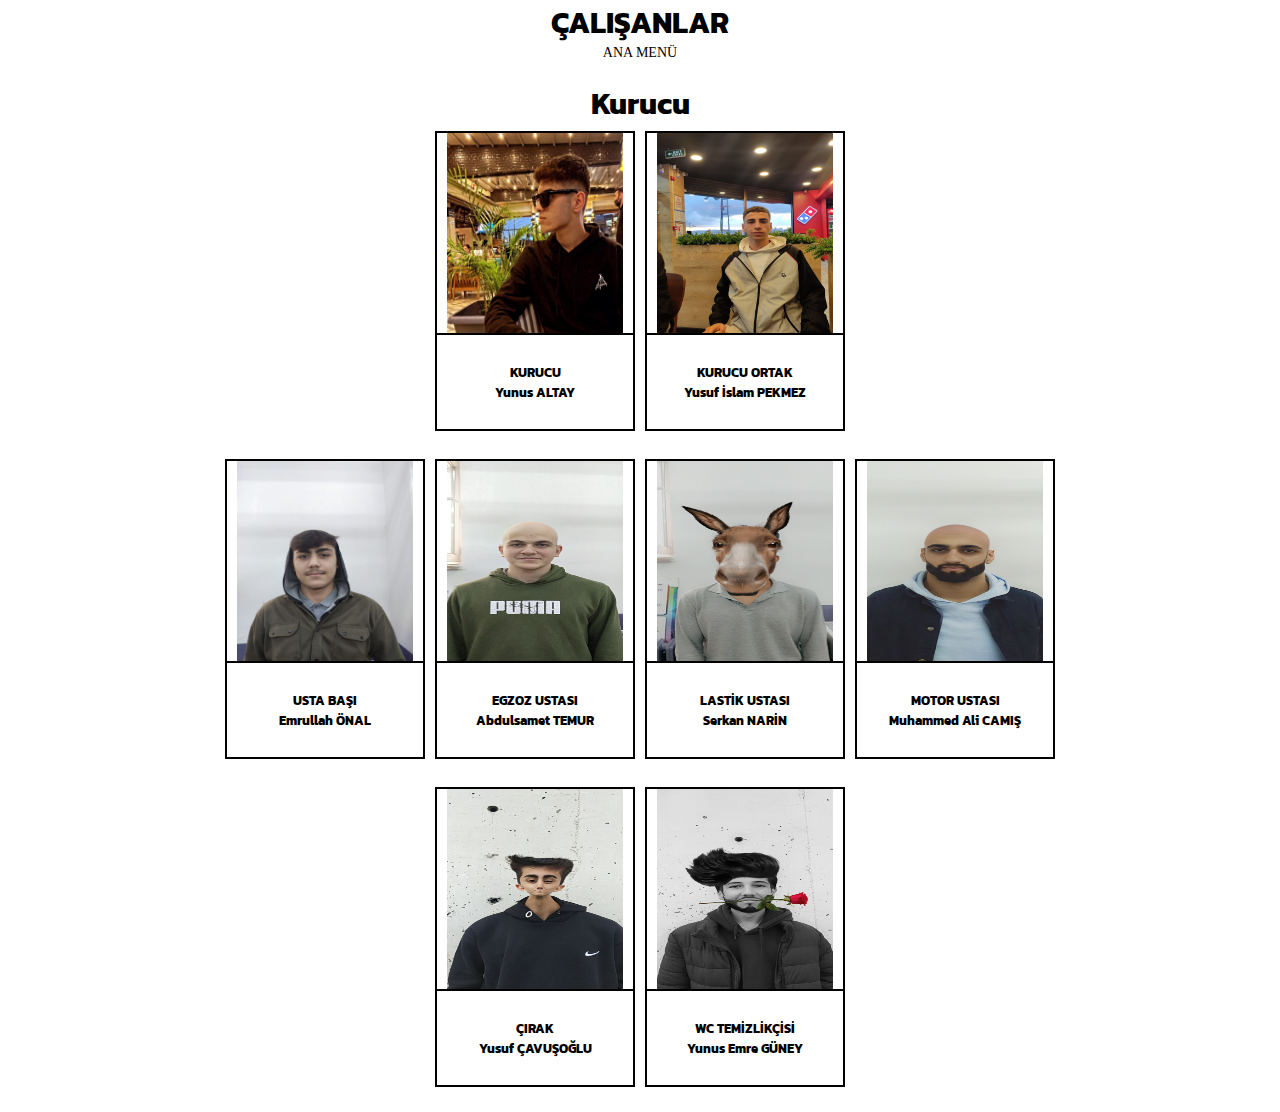
==== calisanlar.html @ a57f2430 "altaytuningvol4" ====
<!DOCTYPE html>
<html lang="en">
<head>
    <meta charset="UTF-8">
    <meta http-equiv="X-UA-Compatible" content="IE=edge">
    <meta name="viewport" content="width=device-width, initial-scale=1.0">
    <title>Çalışanlar</title>
    <link rel="stylesheet" href="calisanlar.css">
</head>
<body>
   <header>
   <h3>ÇALIŞANLAR</h3>
   <a href="layout.html">ANA MENÜ</a>
   </header>
   <main>
    <h3>Kurucu</h3>
     <section>
          <div>
            <section>
           <img src="images/ALTAY TUNİNG CEO.jpeg">
            </section>
            <section>
                <h5>KURUCU</h5>
                <h5>Yunus ALTAY</h5>
            </section>
          </div>
          <div>
            <section>
                <img src="images/WhatsApp Image 2022-12-14 at 11.54.49.jpeg">
            </section>
            <section>
                <h5>KURUCU ORTAK</h5>
                <h5>Yusuf İslam PEKMEZ</h5>
            </section>
          </div>
     </section>
     <br>
     <section>
    <div>
        <section>
            <img src="images/Usta Başı.jpeg">
        </section>
        <section>
            <h5>USTA BAŞI</h5>
            <h5>Emrullah ÖNAL</h5>
        </section>
    </div>
    <div>
        <section>
     <img src="images/Egzoz Ustası.jpeg">
        </section>
        <section>
            <h5>EGZOZ USTASI</h5>
            <h5>Abdulsamet TEMUR</h5>
        </section>
    </div>
    <div>
        <section>
            <img src="images/Lastik Ustası.jpeg">
        </section>
        <section>
            <h5>LASTİK USTASI</h5>
            <h5>Serkan NARİN</h5>
        </section>
    </div>
    <div>
        <section>
            <img src="images/Motor Ustası.jpeg">
        </section>
        <section>
            <h5>MOTOR USTASI</h5>
            <h5>Muhammed Ali CAMIŞ </h5>
        </section>
    </div>
     </section>
     <br>
     <section>
        <div>
            <section>
                <img src="images/Çırak 1.jpeg">
            </section>
            <section>
                <h5>ÇIRAK</h5>
                <h5>Yusuf ÇAVUŞOĞLU</h5>
            </section>
        </div>
        <div>
              <section>
                <img src="images/Çırak 2.jpeg">
              </section>
            <section>
                <h5>WC TEMİZLİKÇİSİ</h5>
                <h5>Yunus Emre GÜNEY</h5>
            </section>
        </div>
        
         </section>
   </main>

</body>
</html>
---- calisanlar.css ----
@import url('https://fonts.googleapis.com/css2?family=Kanit&display=swap');
*{
margin: 0;
padding: 0;
box-sizing: border-box;
}
body{
    height: 100vh;
    display: grid;
    grid-template-areas: "header" "main";
    grid-template-rows: 1fr 5fr;
}
header{
    grid-area: header;
    display: flex;
    justify-content: center;
    align-items: center;
    flex-direction: column;
}
main{
    grid-area: main;
    padding: 20px;
    display: flex;
    flex-wrap: wrap;
    flex-direction: column;
 align-items: center;
}
h3{
    font-family: 'Kanit', sans-serif;
    font-size: 30px;
}
A{
    text-decoration: none;
    color: black;
    font-size: 14px;
}
a:hover{
    color: blue;
}
div{
    height: 300px;
    width: 200px;
    margin: 5px;
    border: 1px solid black;
    display: grid;
    grid-template-rows: 2fr 1fr;

}
section{
    display: flex;
    flex-direction: row;
    flex-wrap: wrap;
    align-items: center;
    justify-content: center;
}
div > section{
    border: 1px solid black;
    display: flex;
    justify-content: center;
    align-items: center;
    flex-direction: column;
}
img{
   height: 200px;
   width: 90%;
}
h5{
    font-family: 'Kanit', sans-serif;
}
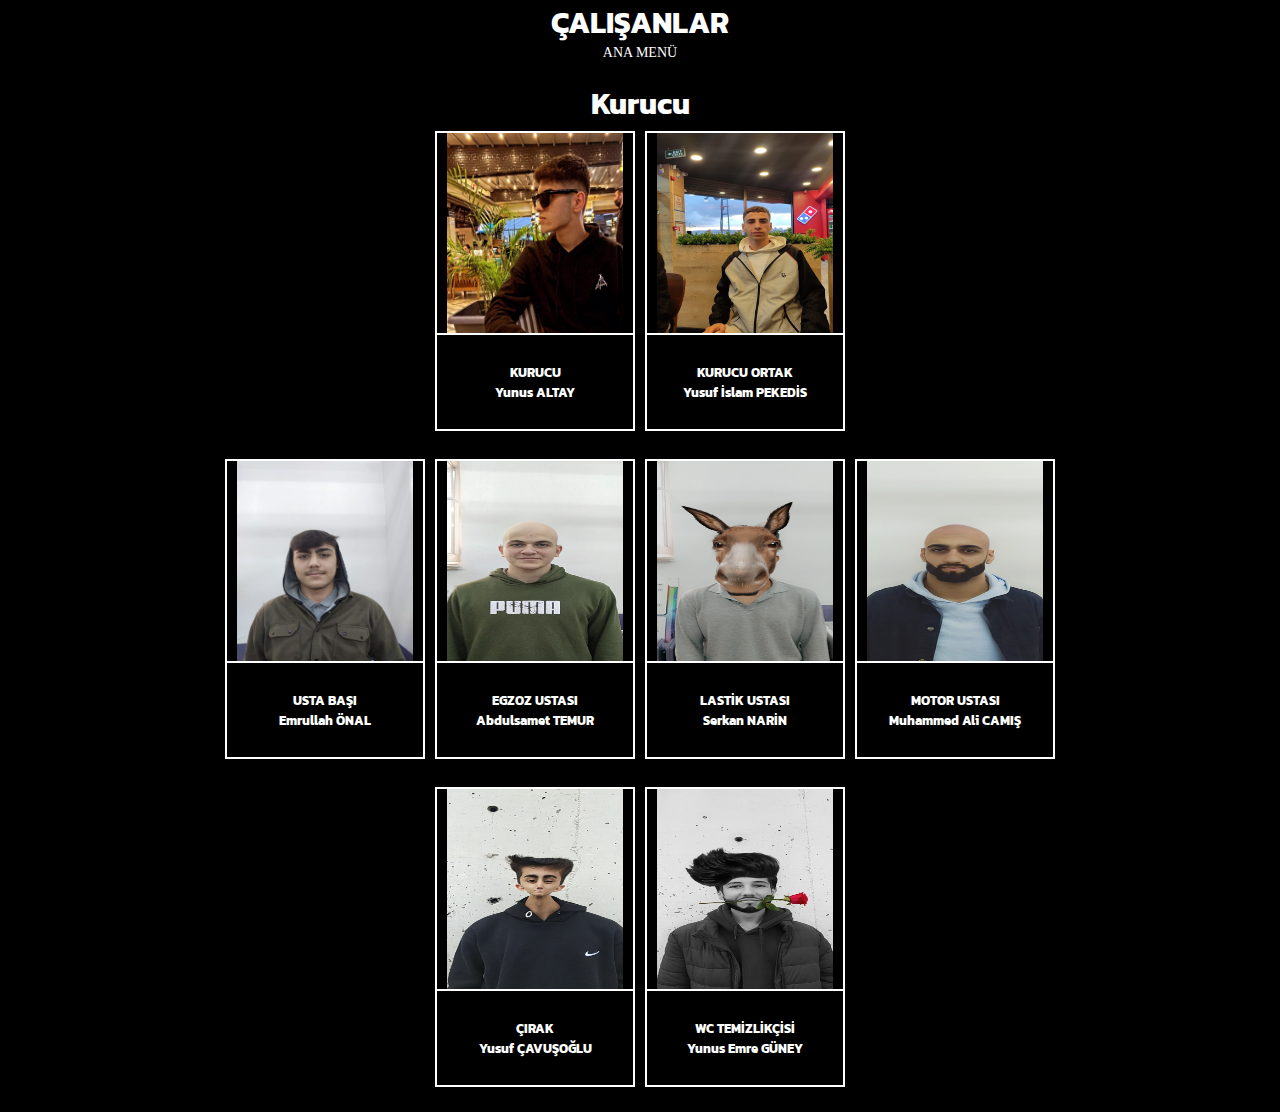
==== commit 6807acf5: "altaytuningvol5" ====
--- a/calisanlar.html
+++ b/calisanlar.html
@@ -30,7 +30,7 @@
             </section>
             <section>
                 <h5>KURUCU ORTAK</h5>
-                <h5>Yusuf İslam PEKMEZ</h5>
+                <h5>Yusuf İslam PEKEDİS</h5>
             </section>
           </div>
      </section>
--- a/calisanlar.css
+++ b/calisanlar.css
@@ -9,6 +9,7 @@
     display: grid;
     grid-template-areas: "header" "main";
     grid-template-rows: 1fr 5fr;
+    background-color: black;
 }
 header{
     grid-area: header;
@@ -28,20 +29,19 @@
 h3{
     font-family: 'Kanit', sans-serif;
     font-size: 30px;
+    color: white;
 }
 A{
     text-decoration: none;
-    color: black;
+    color: rgb(255, 255, 255);
     font-size: 14px;
 }
-a:hover{
-    color: blue;
-}
+
 div{
     height: 300px;
     width: 200px;
     margin: 5px;
-    border: 1px solid black;
+    border: 1px solid rgb(255, 255, 255);
     display: grid;
     grid-template-rows: 2fr 1fr;
 
@@ -54,7 +54,7 @@
     justify-content: center;
 }
 div > section{
-    border: 1px solid black;
+    border: 1px solid rgb(255, 255, 255);
     display: flex;
     justify-content: center;
     align-items: center;
@@ -66,4 +66,5 @@
 }
 h5{
     font-family: 'Kanit', sans-serif;
+    color: white;
 }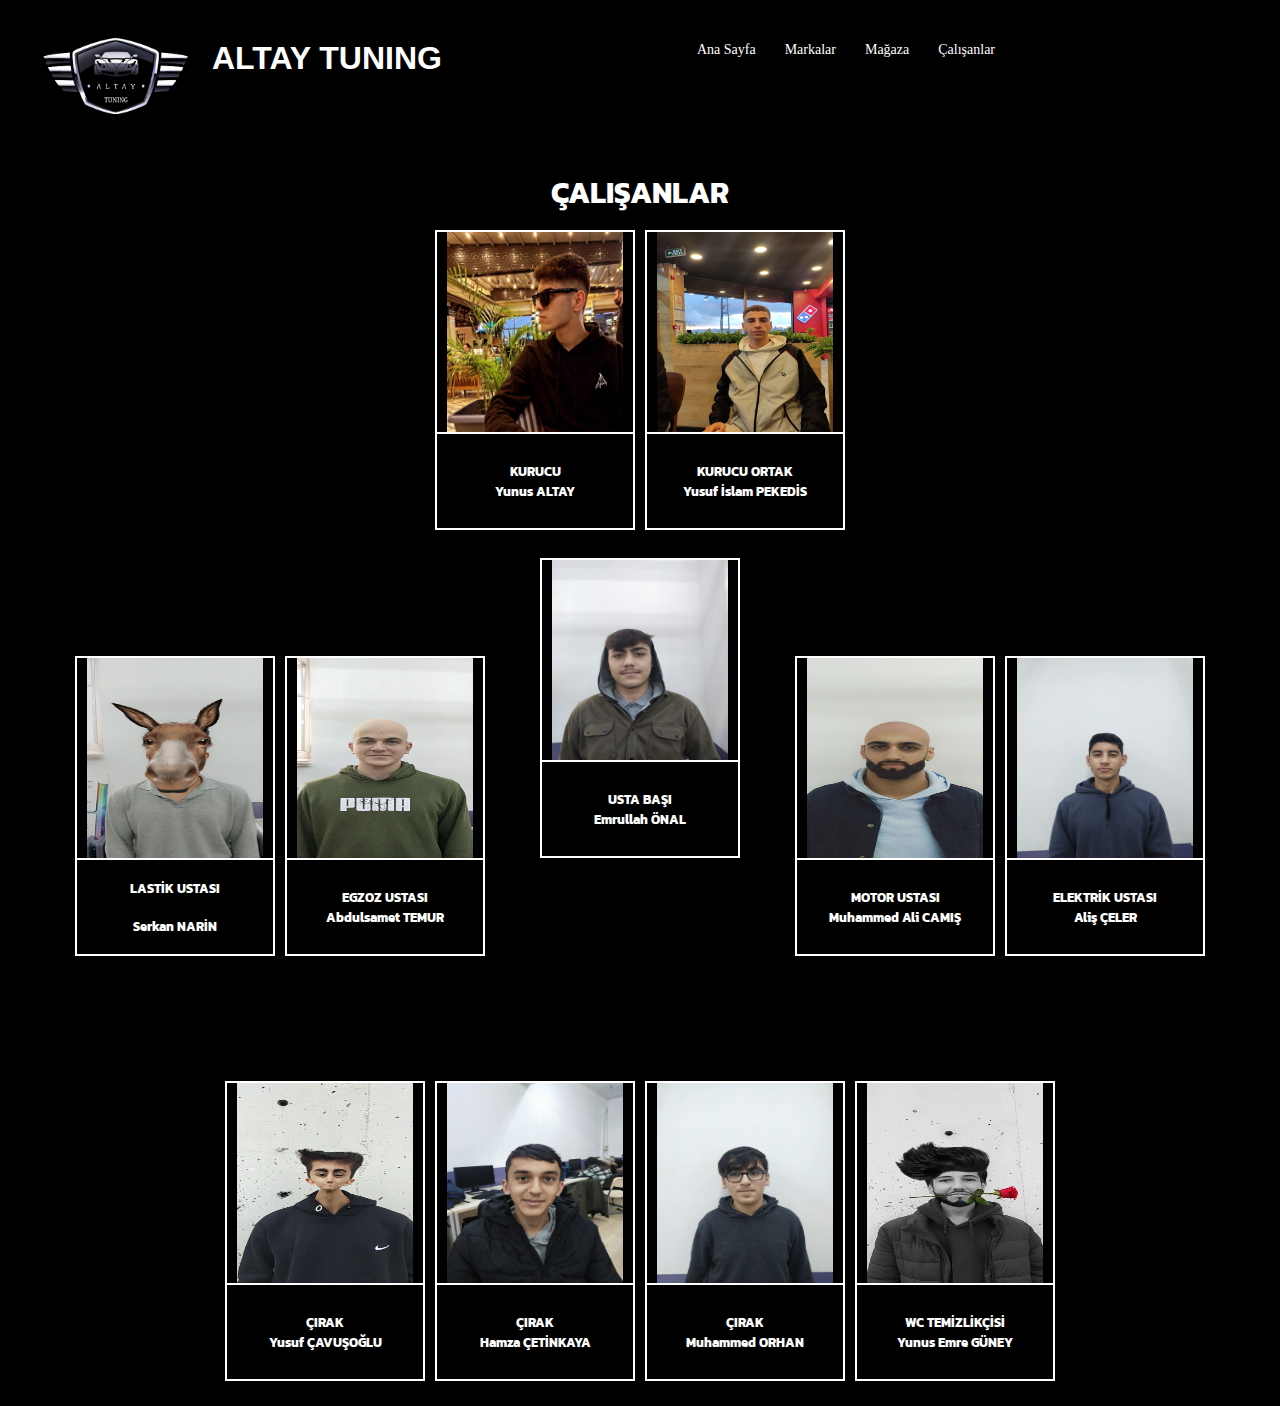
==== commit 2d33c749: "altaytuningvol6" ====
--- a/calisanlar.html
+++ b/calisanlar.html
@@ -9,11 +9,20 @@
 </head>
 <body>
    <header>
-   <h3>ÇALIŞANLAR</h3>
-   <a href="layout.html">ANA MENÜ</a>
+    <img src="images/altaytuninglogo-removebg-preview.png" alt="logo">
+    <h1>ALTAY TUNING</h1>
+    <nav>
+     <ul>
+        <li><a href="layout.html">Ana Sayfa</a></li>
+        <li><a href="markalar.html  ">Markalar</a></li>
+        <li><a href="#">Mağaza</a></li>
+        <li><a href="calisanlar.html">Çalışanlar</a></li>
+     </ul>   
+
+    </nav>
    </header>
    <main>
-    <h3>Kurucu</h3>
+    <h3>ÇALIŞANLAR</h3>
      <section>
           <div>
             <section>
@@ -37,6 +46,24 @@
      <br>
      <section>
     <div>
+       <section>
+     <img src="images/Lastik Ustası.jpeg">
+       </section>
+       <section>
+       <h5>LASTİK USTASI</h5>,
+       <h5>Serkan NARİN</h5>
+       </section>
+    </div>
+    <div>
+        <section>
+     <img src="images/Egzoz Ustası.jpeg">
+        </section>
+        <section>
+            <h5>EGZOZ USTASI</h5>
+            <h5>Abdulsamet TEMUR</h5>
+        </section>
+    </div>
+    <div class="usta">
         <section>
             <img src="images/Usta Başı.jpeg">
         </section>
@@ -47,29 +74,20 @@
     </div>
     <div>
         <section>
-     <img src="images/Egzoz Ustası.jpeg">
-        </section>
-        <section>
-            <h5>EGZOZ USTASI</h5>
-            <h5>Abdulsamet TEMUR</h5>
-        </section>
-    </div>
-    <div>
-        <section>
-            <img src="images/Lastik Ustası.jpeg">
-        </section>
-        <section>
-            <h5>LASTİK USTASI</h5>
-            <h5>Serkan NARİN</h5>
-        </section>
-    </div>
-    <div>
-        <section>
             <img src="images/Motor Ustası.jpeg">
         </section>
         <section>
             <h5>MOTOR USTASI</h5>
             <h5>Muhammed Ali CAMIŞ </h5>
+        </section>
+    </div>
+    <div>
+        <section>
+      <img src="images/ali.jpeg">
+        </section>
+        <section>
+         <h5>ELEKTRİK USTASI</h5>
+         <h5>Aliş ÇELER</h5>
         </section>
     </div>
      </section>
@@ -85,17 +103,32 @@
             </section>
         </div>
         <div>
-              <section>
+            <section>
+            <img src="images/çırak.jpg">
+            </section>
+            <section>
+                <h5>ÇIRAK</h5>
+                <h5>Hamza ÇETİNKAYA</h5>
+            </section>
+            </div>
+        <div>
+            <section>
+                <img src="images/çırak 3.jpeg">
+            </section>
+            <section>
+                <h5>ÇIRAK</h5>
+                <h5>Muhammed ORHAN</h5>
+            </section>
+        </div>
+        <div>
+            <section>
                 <img src="images/Çırak 2.jpeg">
               </section>
             <section>
                 <h5>WC TEMİZLİKÇİSİ</h5>
                 <h5>Yunus Emre GÜNEY</h5>
             </section>
-        </div>
-        
-         </section>
    </main>
 
 </body>
-</html>+</html>
--- a/calisanlar.css
+++ b/calisanlar.css
@@ -11,13 +11,7 @@
     grid-template-rows: 1fr 5fr;
     background-color: black;
 }
-header{
-    grid-area: header;
-    display: flex;
-    justify-content: center;
-    align-items: center;
-    flex-direction: column;
-}
+
 main{
     grid-area: main;
     padding: 20px;
@@ -30,6 +24,7 @@
     font-family: 'Kanit', sans-serif;
     font-size: 30px;
     color: white;
+    margin-bottom: 10px;
 }
 A{
     text-decoration: none;
@@ -67,4 +62,43 @@
 h5{
     font-family: 'Kanit', sans-serif;
     color: white;
+}
+header > h1{
+    color: white;
+    margin-top: 40px;
+    margin-left: -50px;
+    font-family: sans-serif;
+}
+header{
+    grid-area: header;
+    display: flex;
+    background-color: black;
+        
+} 
+header > img{
+    margin: 0 50px;
+    width: 15%;
+    height: 150px;
+    margin-left: 20px;
+}
+nav ul li a{
+    color: white;
+    text-decoration: none;
+    justify-content: space-between ;
+    text-align: right;
+    
+}
+nav ul li{
+    display: inline-block;
+    margin: 0 70px;
+    text-align: right;
+    position: relative;
+    left: 300px;
+    top: 40px;
+    margin-left: -45px;
+}
+.usta{
+    margin-bottom: 200px;
+   margin-left: 50px;
+   margin-right: 50px;
 }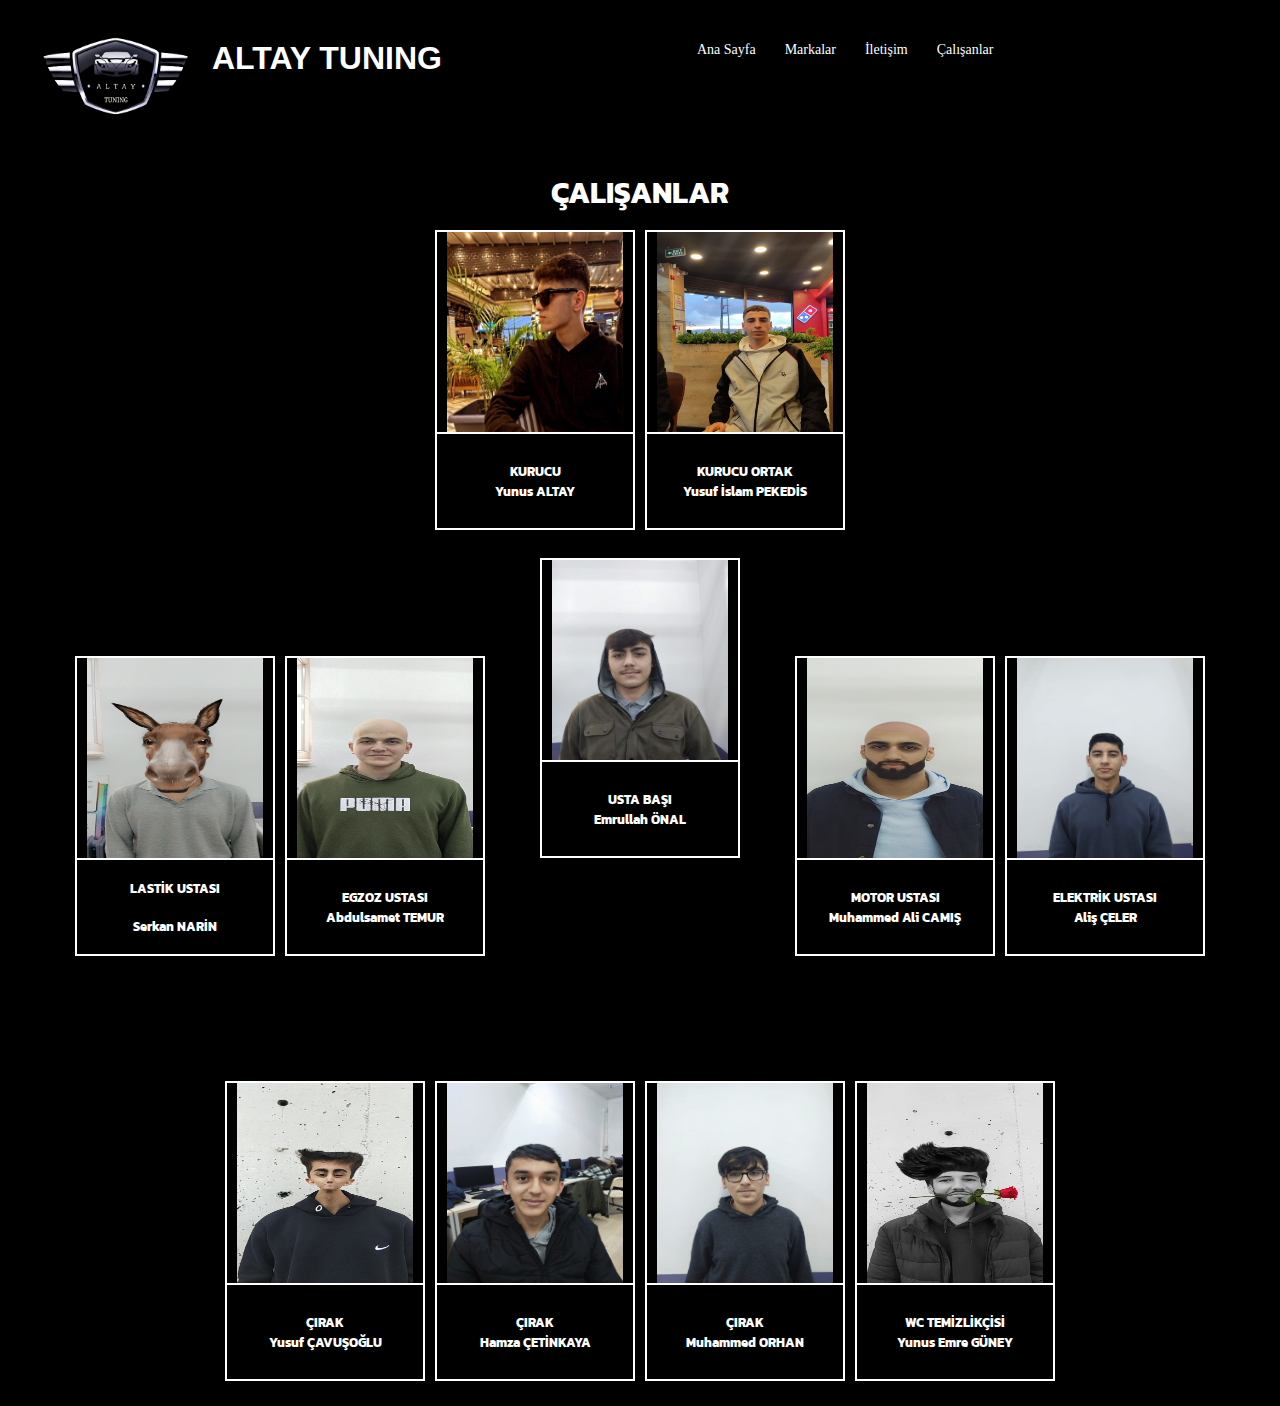
==== commit a3ec67c9: "altaytuningvol10" ====
--- a/calisanlar.html
+++ b/calisanlar.html
@@ -15,7 +15,7 @@
      <ul>
         <li><a href="layout.html">Ana Sayfa</a></li>
         <li><a href="markalar.html  ">Markalar</a></li>
-        <li><a href="#">Mağaza</a></li>
+        <li><a href="#">İletişim</a></li>
         <li><a href="calisanlar.html">Çalışanlar</a></li>
      </ul>   
 
@@ -44,6 +44,8 @@
           </div>
      </section>
      <br>
+     
+     
      <section>
     <div>
        <section>
@@ -54,6 +56,10 @@
        <h5>Serkan NARİN</h5>
        </section>
     </div>
+    
+    
+    
+    
     <div>
         <section>
      <img src="images/Egzoz Ustası.jpeg">
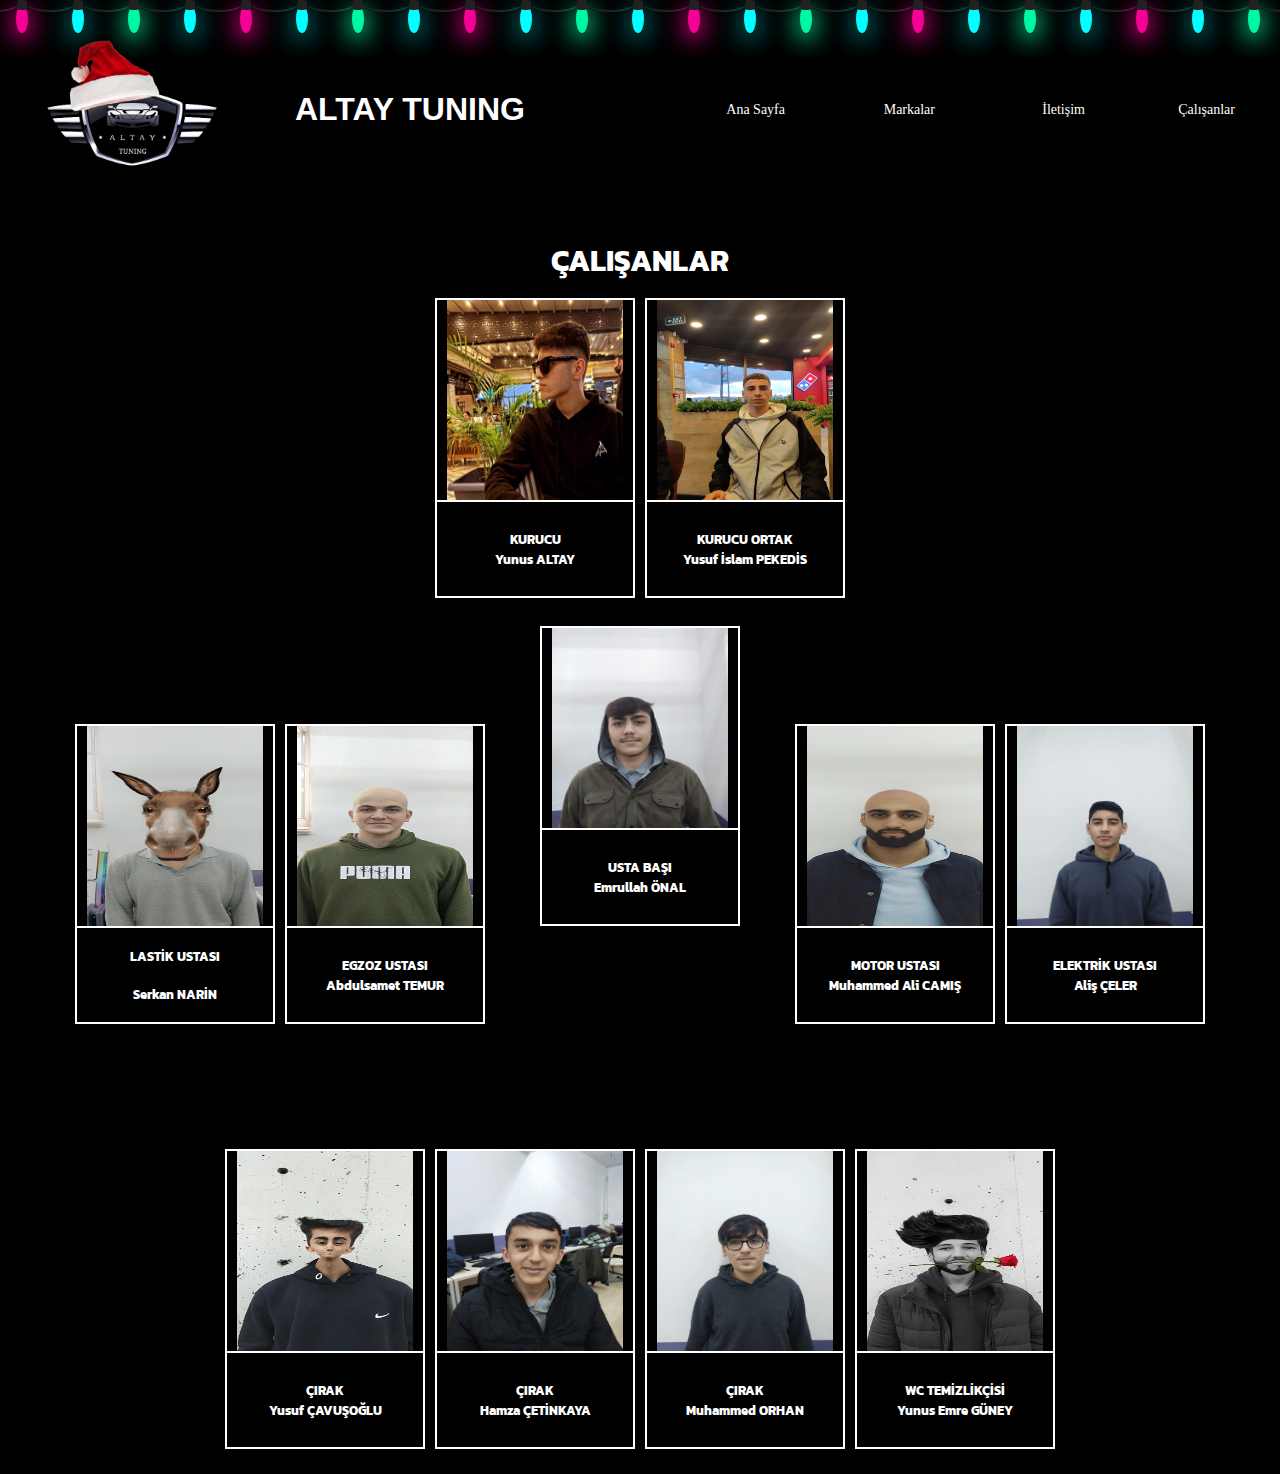
==== commit 7533a33e: "altaytuningvol14" ====
--- a/calisanlar.html
+++ b/calisanlar.html
@@ -15,12 +15,56 @@
      <ul>
         <li><a href="layout.html">Ana Sayfa</a></li>
         <li><a href="markalar.html  ">Markalar</a></li>
-        <li><a href="#">İletişim</a></li>
+        <li><a href="iletisim.html">İletişim</a></li>
         <li><a href="calisanlar.html">Çalışanlar</a></li>
      </ul>   
-
+     
     </nav>
    </header>
+   <ul class="lightrope">
+    <li></li>
+    <li></li>
+    <li></li>
+    <li></li>
+    <li></li>
+    <li></li>
+    <li></li>
+    <li></li>
+    <li></li>
+    <li></li>
+    <li></li>
+    <li></li>
+    <li></li>
+    <li></li>
+    <li></li>
+    <li></li>
+    <li></li>
+    <li></li>
+    <li></li>
+    <li></li>
+    <li></li>
+    <li></li>
+    <li></li>
+    <li></li>
+    <li></li>
+    <li></li>
+    <li></li>
+    <li></li>
+    <li></li>
+    <li></li>
+    <li></li>
+    <li></li>
+    <li></li>
+    <li></li>
+    <li></li>
+    <li></li>
+    <li></li>
+    <li></li>
+    <li></li>
+    <li></li>
+    <li></li>
+    <li></li>
+  </ul>
    <main>
     <h3>ÇALIŞANLAR</h3>
      <section>
--- a/calisanlar.css
+++ b/calisanlar.css
@@ -5,10 +5,9 @@
 box-sizing: border-box;
 }
 body{
-    height: 100vh;
-    display: grid;
-    grid-template-areas: "header" "main";
-    grid-template-rows: 1fr 5fr;
+    display: flex;
+    flex-direction: column;
+    flex-wrap: wrap;
     background-color: black;
 }
 
@@ -63,42 +62,164 @@
     font-family: 'Kanit', sans-serif;
     color: white;
 }
+header{
+    flex: 1;
+    grid-area: header;
+    display: flex;
+    gap: 50px;
+    justify-content: space-between;
+    align-items: center;
+   background-color: rgb(0, 0, 0);
+    height: 15vh;   
+    flex-wrap: wrap;
+} 
 header > h1{
+    flex: 20% ;
+    
+    
+    font-family: sans-serif;
     color: white;
-    margin-top: 40px;
-    margin-left: -50px;
-    font-family: sans-serif;
-}
-header{
-    grid-area: header;
-    display: flex;
-    background-color: black;
-        
-} 
+}
 header > img{
-    margin: 0 50px;
-    width: 15%;
+    
+    flex: 0 0 150px;
     height: 150px;
     margin-left: 20px;
+
+}
+header > nav{
+    flex: 1 1 750px;
+    height: 100%;
+    max-width: 50%;
+}
+nav >ul{
+    display: flex;
+    gap: 50px;
+    justify-content: center;
+    align-items: center;
 }
 nav ul li a{
-    color: white;
     text-decoration: none;
     justify-content: space-between ;
     text-align: right;
-    
+    color: rgb(255, 255, 255);
 }
 nav ul li{
     display: inline-block;
-    margin: 0 70px;
+    flex: 0 1 100px;
     text-align: right;
     position: relative;
-    left: 300px;
-    top: 40px;
-    margin-left: -45px;
+
 }
 .usta{
     margin-bottom: 200px;
    margin-left: 50px;
    margin-right: 50px;
-}+}
+.lightrope {
+    text-align: center;
+    white-space: nowrap;
+    overflow: hidden;
+    position: absolute;
+    z-index: 1;
+    margin: -15px 0 0 0;
+    padding: 0;
+    pointer-events: none;
+    width: 100%;
+  }
+  .lightrope li {
+    position: relative;
+    animation-fill-mode: both;
+    animation-iteration-count: infinite;
+    list-style: none;
+    margin: 0;
+    padding: 0;
+    display: block;
+    width: 12px;
+    height: 28px;
+    border-radius: 50%;
+    margin: 20px;
+    display: inline-block;
+    background: #00f7a5;
+    box-shadow: 0px 4.6666666667px 24px 3px #00f7a5;
+    animation-name: flash-1;
+    animation-duration: 2s;
+  }
+  .lightrope li:nth-child(2n + 1) {
+    background: cyan;
+    box-shadow: 0px 4.6666666667px 24px 3px rgba(0, 255, 255, 0.5);
+    animation-name: flash-2;
+    animation-duration: 0.4s;
+  }
+  .lightrope li:nth-child(4n + 2) {
+    background: #f70094;
+    box-shadow: 0px 4.6666666667px 24px 3px #f70094;
+    animation-name: flash-3;
+    animation-duration: 1.1s;
+  }
+  .lightrope li:nth-child(odd) {
+    animation-duration: 1.8s;
+  }
+  .lightrope li:nth-child(3n + 1) {
+    animation-duration: 1.4s;
+  }
+  .lightrope li:before {
+    content: "";
+    position: absolute;
+    background: #222;
+    width: 10px;
+    height: 9.3333333333px;
+    border-radius: 3px;
+    top: -4.6666666667px;
+    left: 1px;
+  }
+  .lightrope li:after {
+    content: "";
+    top: -14px;
+    left: 9px;
+    position: absolute;
+    width: 52px;
+    height: 18.6666666667px;
+    border-bottom: solid #222 2px;
+    border-radius: 50%;
+  }
+  .lightrope li:last-child:after {
+    content: none;
+  }
+  .lightrope li:first-child {
+    margin-left: -40px;
+  }
+  @keyframes flash-1 {
+    0%,
+    100% {
+      background: #00f7a5;
+      box-shadow: 0px 4.6666666667px 24px 3px #00f7a5;
+    }
+    50% {
+      background: rgba(0, 247, 165, 0.4);
+      box-shadow: 0px 4.6666666667px 24px 3px rgba(0, 247, 165, 0.2);
+    }
+  }
+  @keyframes flash-2 {
+    0%,
+    100% {
+      background: cyan;
+      box-shadow: 0px 4.6666666667px 24px 3px cyan;
+    }
+    50% {
+      background: rgba(0, 255, 255, 0.4);
+      box-shadow: 0px 4.6666666667px 24px 3px rgba(0, 255, 255, 0.2);
+    }
+  }
+  @keyframes flash-3 {
+    0%,
+    100% {
+      background: #f70094;
+      box-shadow: 0px 4.6666666667px 24px 3px #f70094;
+    }
+    50% {
+      background: rgba(247, 0, 148, 0.4);
+      box-shadow: 0px 4.6666666667px 24px 3px rgba(247, 0, 148, 0.2);
+    }
+  }
+  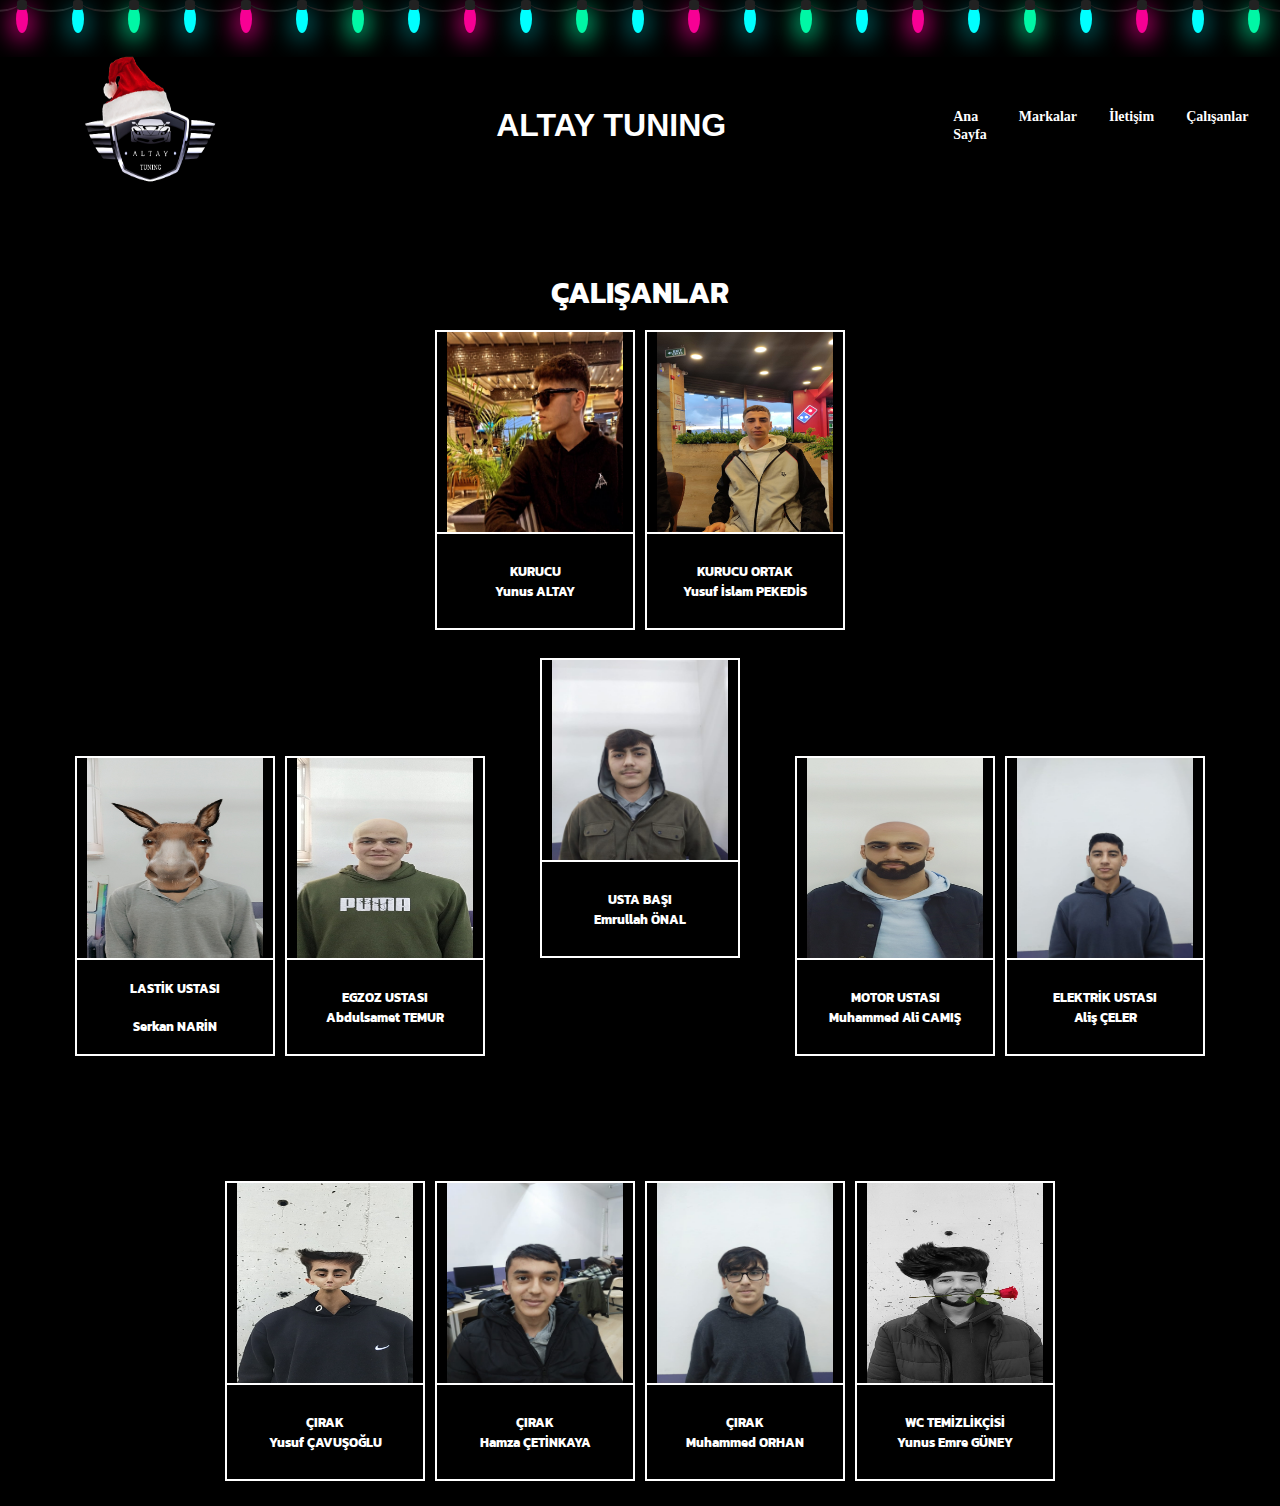
==== commit 19cad867: "altaytuningvol15" ====
--- a/calisanlar.html
+++ b/calisanlar.html
@@ -13,7 +13,7 @@
     <h1>ALTAY TUNING</h1>
     <nav>
      <ul>
-        <li><a href="layout.html">Ana Sayfa</a></li>
+        <li><a href="index.html">Ana Sayfa</a></li>
         <li><a href="markalar.html  ">Markalar</a></li>
         <li><a href="iletisim.html">İletişim</a></li>
         <li><a href="calisanlar.html">Çalışanlar</a></li>
--- a/calisanlar.css
+++ b/calisanlar.css
@@ -63,52 +63,53 @@
     color: white;
 }
 header{
-    flex: 1;
-    grid-area: header;
-    display: flex;
-    gap: 50px;
-    justify-content: space-between;
-    align-items: center;
-   background-color: rgb(0, 0, 0);
-    height: 15vh;   
-    flex-wrap: wrap;
+  padding: 0 4rem;
+  min-height: 250px;
+  grid-area: header;
+  display: flex;
+  justify-content: space-between;
+  align-items: center;
+  background-color: black;
+      
 } 
 header > h1{
-    flex: 20% ;
-    
-    
-    font-family: sans-serif;
-    color: white;
+  color: white;
+  font-family: sans-serif;
 }
 header > img{
-    
-    flex: 0 0 150px;
-    height: 150px;
-    margin-left: 20px;
-
-}
-header > nav{
-    flex: 1 1 750px;
-    height: 100%;
-    max-width: 50%;
-}
-nav >ul{
-    display: flex;
-    gap: 50px;
-    justify-content: center;
-    align-items: center;
-}
-nav ul li a{
-    text-decoration: none;
-    justify-content: space-between ;
-    text-align: right;
-    color: rgb(255, 255, 255);
-}
-nav ul li{
-    display: inline-block;
-    flex: 0 1 100px;
-    text-align: right;
-    position: relative;
+flex: 1 1 150px;
+max-width: 15%;
+height: 150px;
+
+
+
+
+
+}
+header>nav{
+flex: 1 1 500px;
+max-width: 20%;
+display: flex;
+
+
+}
+header>nav>ul{
+flex: 1;
+max-width: 100%;
+display: flex;
+justify-content: center;
+gap: 2rem;
+}
+header>nav ul li a{
+color: white;
+text-decoration: none;
+justify-content: space-between ;
+text-align: right;
+
+}
+header>nav ul li{
+
+font-weight: bold;
 
 }
 .usta{
@@ -222,4 +223,40 @@
       box-shadow: 0px 4.6666666667px 24px 3px rgba(247, 0, 148, 0.2);
     }
   }
-  +  @media(max-width:600px){
+
+    header{
+      flex-direction: column;
+      justify-content: center;
+      align-items: center;
+      gap: 1rem;
+      height: 45vh;
+      
+    }
+    section>h1{
+      font-size: 40px;
+      font-family: 'Chivo Mono', monospace;
+  } 
+  section>h3{
+    font-size: 20px;
+    font-family: 'Poppins', sans-serif;
+    margin-top: -80px;
+  }
+    header > img{
+      flex: 1 1 150px;
+      max-width: 50%;
+      height: 150px;
+      margin-left: 20px;
+      
+      
+      
+  
+  }
+  header>nav{
+    flex: 1 1 500px;
+    max-width: 100%;
+    display: flex;
+    
+    
+  }
+}